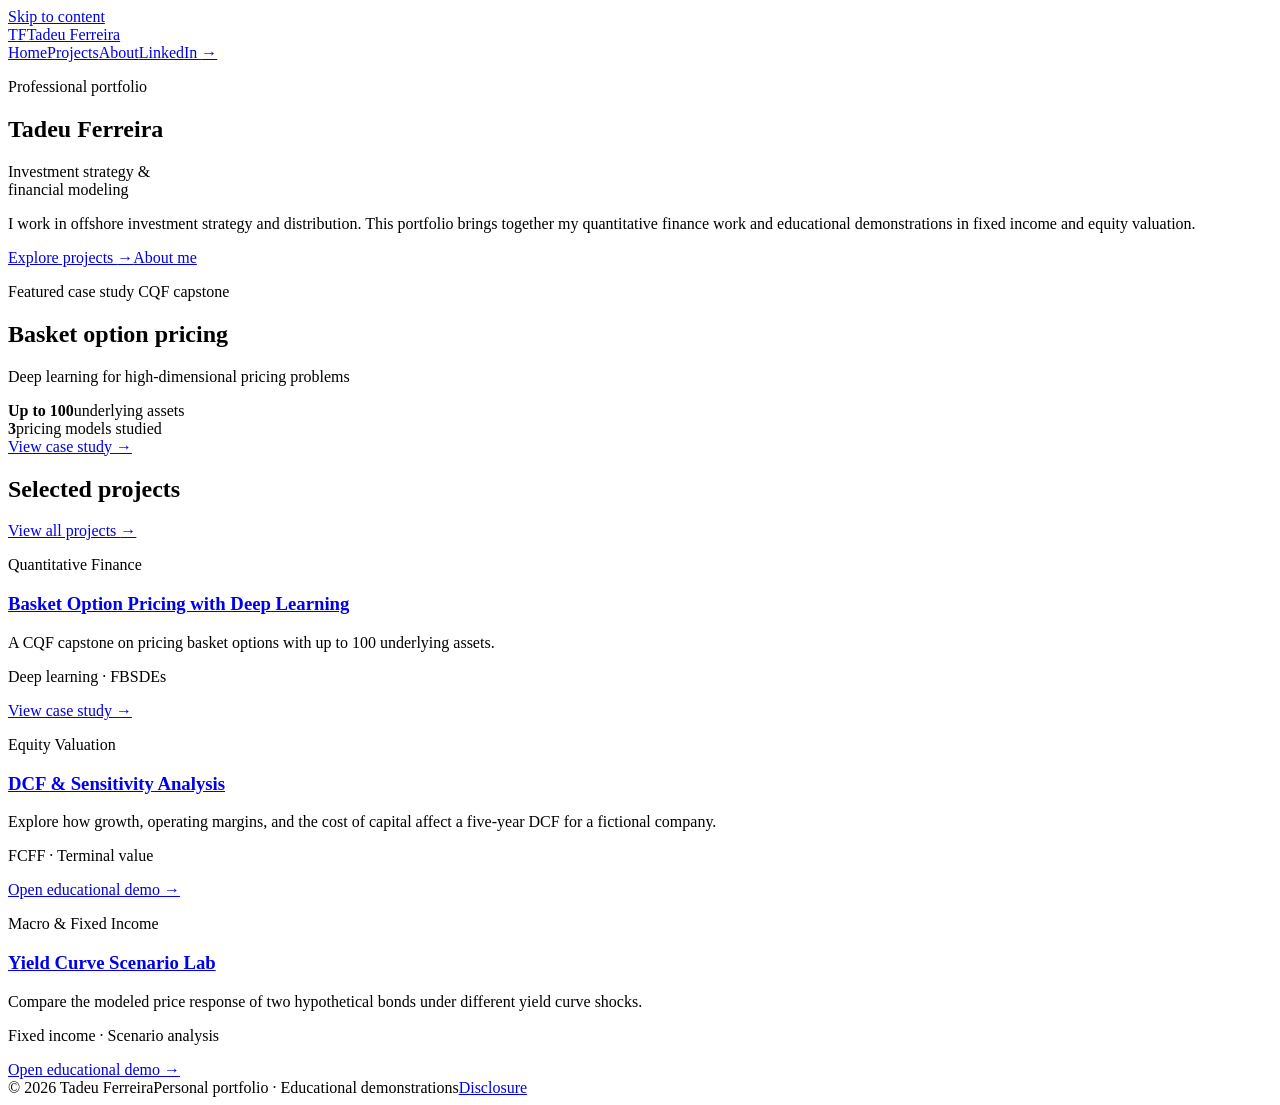
==== docs/index.html @ bb01bbd1 "Add financial modeling portfolio for GitHub Pages" ====
<!doctype html>
<html lang="en">
<head>
<meta charset="utf-8">
<meta name="viewport" content="width=device-width,initial-scale=1">
<meta name="description" content="Professional portfolio with educational demonstrations in fixed income, equity valuation and quantitative finance.">
<title>Financial Modeling Portfolio | Tadeu Ferreira</title>
<link rel="stylesheet" href="/style.css">

</head>
<body>
<a class="skip" href="#main">Skip to content</a>
<header class="site-header"><nav class="wrap nav" aria-label="Main navigation">
<a class="brand" href="/"><span class="mark" aria-hidden="true">TF</span><span>Tadeu Ferreira</span></a>
<div class="navlinks"><a href="/" aria-current="page">Home</a><a href="/projects/">Projects</a><a href="/about/">About</a><a class="social" href="https://www.linkedin.com/in/tadeuferreiradesousajunior/">LinkedIn <span aria-hidden="true">→</span></a></div>
</nav></header>
<main id="main"><section class="hero"><div class="wrap hero-grid">
<div class="hero-copy"><p class="kicker">Professional portfolio</p><h1>Tadeu Ferreira</h1>
<p class="hero-role">Investment strategy &amp;<br> financial modeling</p>
<p class="intro">I work in offshore investment strategy and distribution. This portfolio brings together my quantitative finance work and educational demonstrations in fixed income and equity valuation.</p>
<div class="buttons"><a class="button" href="/projects/">Explore projects <span aria-hidden="true">→</span></a><a class="button secondary" href="/about/">About me</a></div>
</div>
<aside class="hero-case" aria-label="Featured CQF capstone">
<p class="kicker">Featured case study <span>CQF capstone</span></p>
<h2>Basket option pricing</h2>
<p>Deep learning for high-dimensional pricing problems</p>
<div class="case-metrics"><div><strong>Up to 100</strong><span>underlying assets</span></div><div><strong>3</strong><span>pricing models studied</span></div></div>
<a href="/projects/basket-options/" class="action">View case study <span aria-hidden="true">→</span></a>
</aside></div></section>
<section class="wrap featured"><div class="section-head"><h2>Selected projects</h2><a class="action" href="/projects/">View all projects <span aria-hidden="true">→</span></a></div>
<div class="cards"><article class="card case">
<p class="kicker">Quantitative Finance</p><h3><a href="/projects/basket-options/">Basket Option Pricing with Deep Learning</a></h3>
<p>A CQF capstone on pricing basket options with up to 100 underlying assets.</p><p class="tags">Deep learning · FBSDEs</p>
<a class="action" href="/projects/basket-options/" aria-label="View case study: Basket Option Pricing with Deep Learning">View case study <span aria-hidden="true">→</span></a>
</article><article class="card demo">
<p class="kicker">Equity Valuation</p><h3><a href="/projects/dcf/">DCF &amp; Sensitivity Analysis</a></h3>
<p>Explore how growth, operating margins, and the cost of capital affect a five-year DCF for a fictional company.</p><p class="tags">FCFF · Terminal value</p>
<a class="action" href="/projects/dcf/" aria-label="Open educational demo: DCF &amp; Sensitivity Analysis">Open educational demo <span aria-hidden="true">→</span></a>
</article><article class="card demo">
<p class="kicker">Macro &amp; Fixed Income</p><h3><a href="/projects/yield-curve/">Yield Curve Scenario Lab</a></h3>
<p>Compare the modeled price response of two hypothetical bonds under different yield curve shocks.</p><p class="tags">Fixed income · Scenario analysis</p>
<a class="action" href="/projects/yield-curve/" aria-label="Open educational demo: Yield Curve Scenario Lab">Open educational demo <span aria-hidden="true">→</span></a>
</article></div></section></main>
<footer id="disclosure"><div class="wrap"><span>© 2026 Tadeu Ferreira</span><span class="foot-note">Personal portfolio · Educational demonstrations</span><a href="/disclosure/">Disclosure</a></div></footer>
</body>
</html>
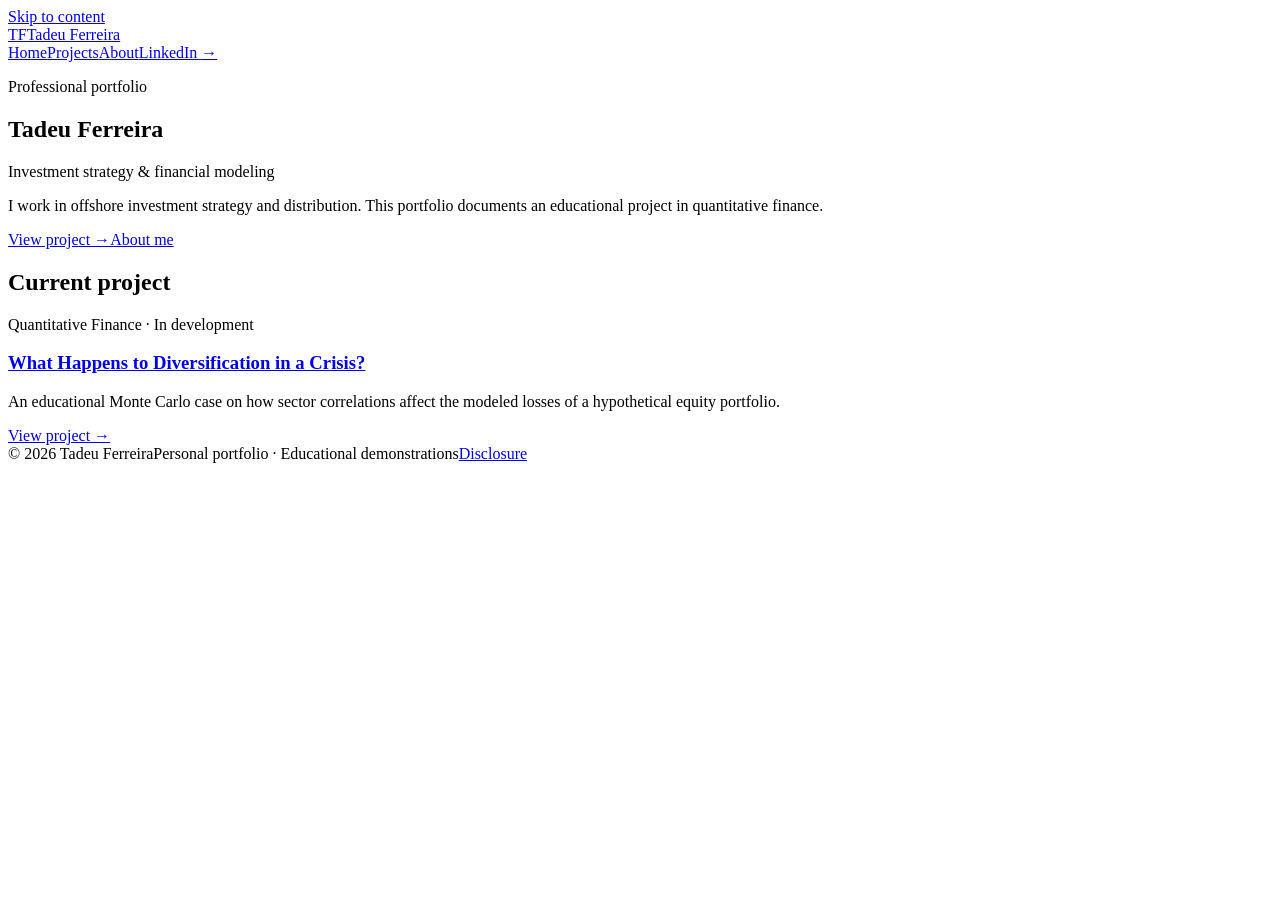
==== commit 0d24c238: "Focus portfolio on the Monte Carlo risk project" ====
--- a/docs/index.html
+++ b/docs/index.html
@@ -16,31 +16,13 @@
 </nav></header>
 <main id="main"><section class="hero"><div class="wrap hero-grid">
 <div class="hero-copy"><p class="kicker">Professional portfolio</p><h1>Tadeu Ferreira</h1>
-<p class="hero-role">Investment strategy &amp;<br> financial modeling</p>
-<p class="intro">I work in offshore investment strategy and distribution. This portfolio brings together my quantitative finance work and educational demonstrations in fixed income and equity valuation.</p>
-<div class="buttons"><a class="button" href="/projects/">Explore projects <span aria-hidden="true">→</span></a><a class="button secondary" href="/about/">About me</a></div>
-</div>
-<aside class="hero-case" aria-label="Featured CQF capstone">
-<p class="kicker">Featured case study <span>CQF capstone</span></p>
-<h2>Basket option pricing</h2>
-<p>Deep learning for high-dimensional pricing problems</p>
-<div class="case-metrics"><div><strong>Up to 100</strong><span>underlying assets</span></div><div><strong>3</strong><span>pricing models studied</span></div></div>
-<a href="/projects/basket-options/" class="action">View case study <span aria-hidden="true">→</span></a>
-</aside></div></section>
-<section class="wrap featured"><div class="section-head"><h2>Selected projects</h2><a class="action" href="/projects/">View all projects <span aria-hidden="true">→</span></a></div>
-<div class="cards"><article class="card case">
-<p class="kicker">Quantitative Finance</p><h3><a href="/projects/basket-options/">Basket Option Pricing with Deep Learning</a></h3>
-<p>A CQF capstone on pricing basket options with up to 100 underlying assets.</p><p class="tags">Deep learning · FBSDEs</p>
-<a class="action" href="/projects/basket-options/" aria-label="View case study: Basket Option Pricing with Deep Learning">View case study <span aria-hidden="true">→</span></a>
-</article><article class="card demo">
-<p class="kicker">Equity Valuation</p><h3><a href="/projects/dcf/">DCF &amp; Sensitivity Analysis</a></h3>
-<p>Explore how growth, operating margins, and the cost of capital affect a five-year DCF for a fictional company.</p><p class="tags">FCFF · Terminal value</p>
-<a class="action" href="/projects/dcf/" aria-label="Open educational demo: DCF &amp; Sensitivity Analysis">Open educational demo <span aria-hidden="true">→</span></a>
-</article><article class="card demo">
-<p class="kicker">Macro &amp; Fixed Income</p><h3><a href="/projects/yield-curve/">Yield Curve Scenario Lab</a></h3>
-<p>Compare the modeled price response of two hypothetical bonds under different yield curve shocks.</p><p class="tags">Fixed income · Scenario analysis</p>
-<a class="action" href="/projects/yield-curve/" aria-label="Open educational demo: Yield Curve Scenario Lab">Open educational demo <span aria-hidden="true">→</span></a>
-</article></div></section></main>
+<p class="hero-role">Investment strategy &amp; financial modeling</p>
+<p class="intro">I work in offshore investment strategy and distribution. This portfolio documents an educational project in quantitative finance.</p>
+<div class="buttons"><a class="button" href="/projects/monte-carlo-portfolio-risk/">View project →</a><a class="button secondary" href="/about/">About me</a></div></div>
+<div><h2>Current project</h2><article class="card case"><p class="kicker">Quantitative Finance · In development</p>
+<h3><a href="/projects/monte-carlo-portfolio-risk/">What Happens to Diversification in a Crisis?</a></h3>
+<p>An educational Monte Carlo case on how sector correlations affect the modeled losses of a hypothetical equity portfolio.</p>
+<a class="action" href="/projects/monte-carlo-portfolio-risk/">View project →</a></article></div></div></section></main>
 <footer id="disclosure"><div class="wrap"><span>© 2026 Tadeu Ferreira</span><span class="foot-note">Personal portfolio · Educational demonstrations</span><a href="/disclosure/">Disclosure</a></div></footer>
 </body>
 </html>
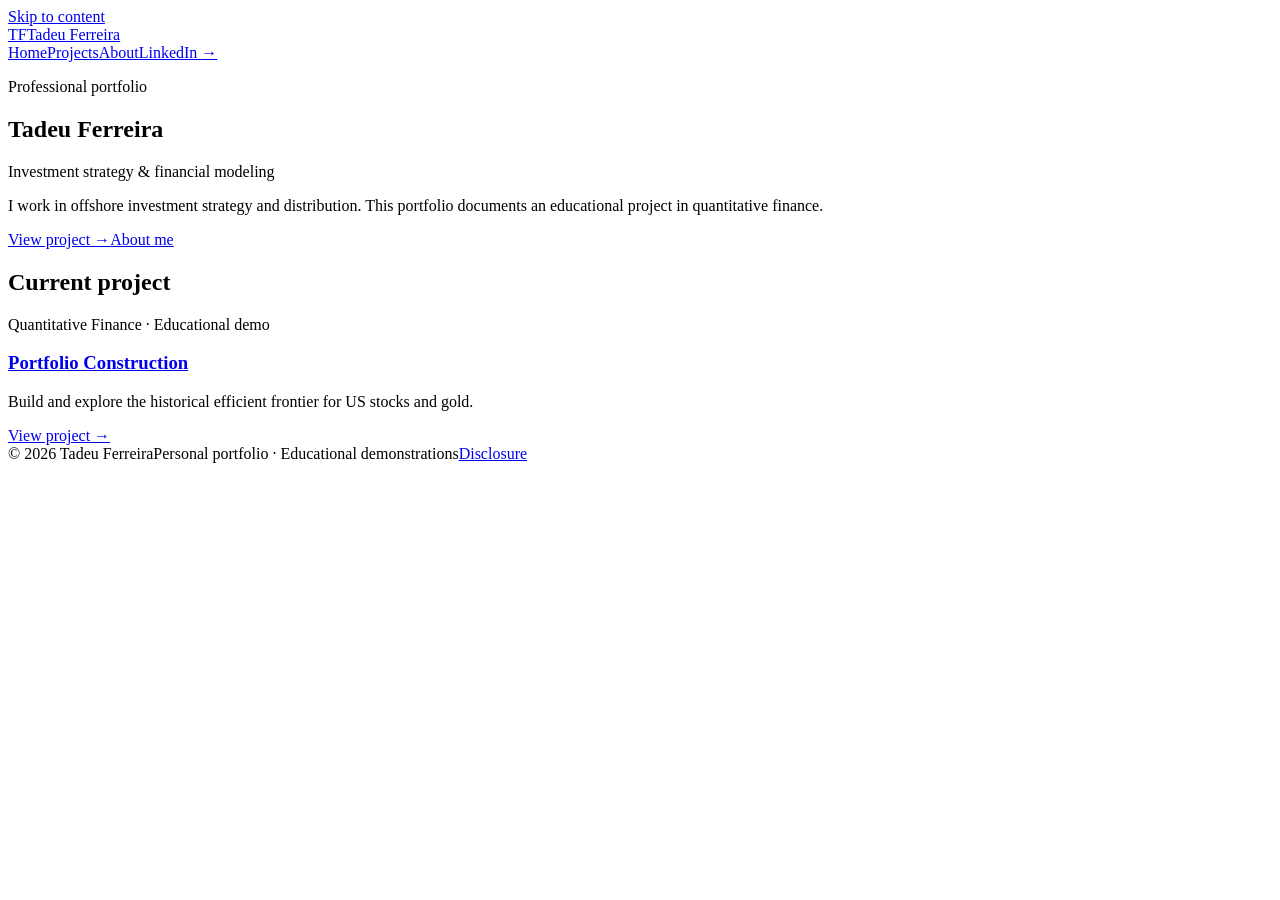
==== commit 5f8d6f9a: "Build interactive portfolio efficient frontier using monthly VTI and GLD returns" ====
--- a/docs/index.html
+++ b/docs/index.html
@@ -19,9 +19,9 @@
 <p class="hero-role">Investment strategy &amp; financial modeling</p>
 <p class="intro">I work in offshore investment strategy and distribution. This portfolio documents an educational project in quantitative finance.</p>
 <div class="buttons"><a class="button" href="/projects/monte-carlo-portfolio-risk/">View project →</a><a class="button secondary" href="/about/">About me</a></div></div>
-<div><h2>Current project</h2><article class="card case"><p class="kicker">Quantitative Finance · In development</p>
-<h3><a href="/projects/monte-carlo-portfolio-risk/">What Happens to Diversification in a Crisis?</a></h3>
-<p>An educational Monte Carlo case on how sector correlations affect the modeled losses of a hypothetical equity portfolio.</p>
+<div><h2>Current project</h2><article class="card case"><p class="kicker">Quantitative Finance · Educational demo</p>
+<h3><a href="/projects/monte-carlo-portfolio-risk/">Portfolio Construction</a></h3>
+<p>Build and explore the historical efficient frontier for US stocks and gold.</p>
 <a class="action" href="/projects/monte-carlo-portfolio-risk/">View project →</a></article></div></div></section></main>
 <footer id="disclosure"><div class="wrap"><span>© 2026 Tadeu Ferreira</span><span class="foot-note">Personal portfolio · Educational demonstrations</span><a href="/disclosure/">Disclosure</a></div></footer>
 </body>
